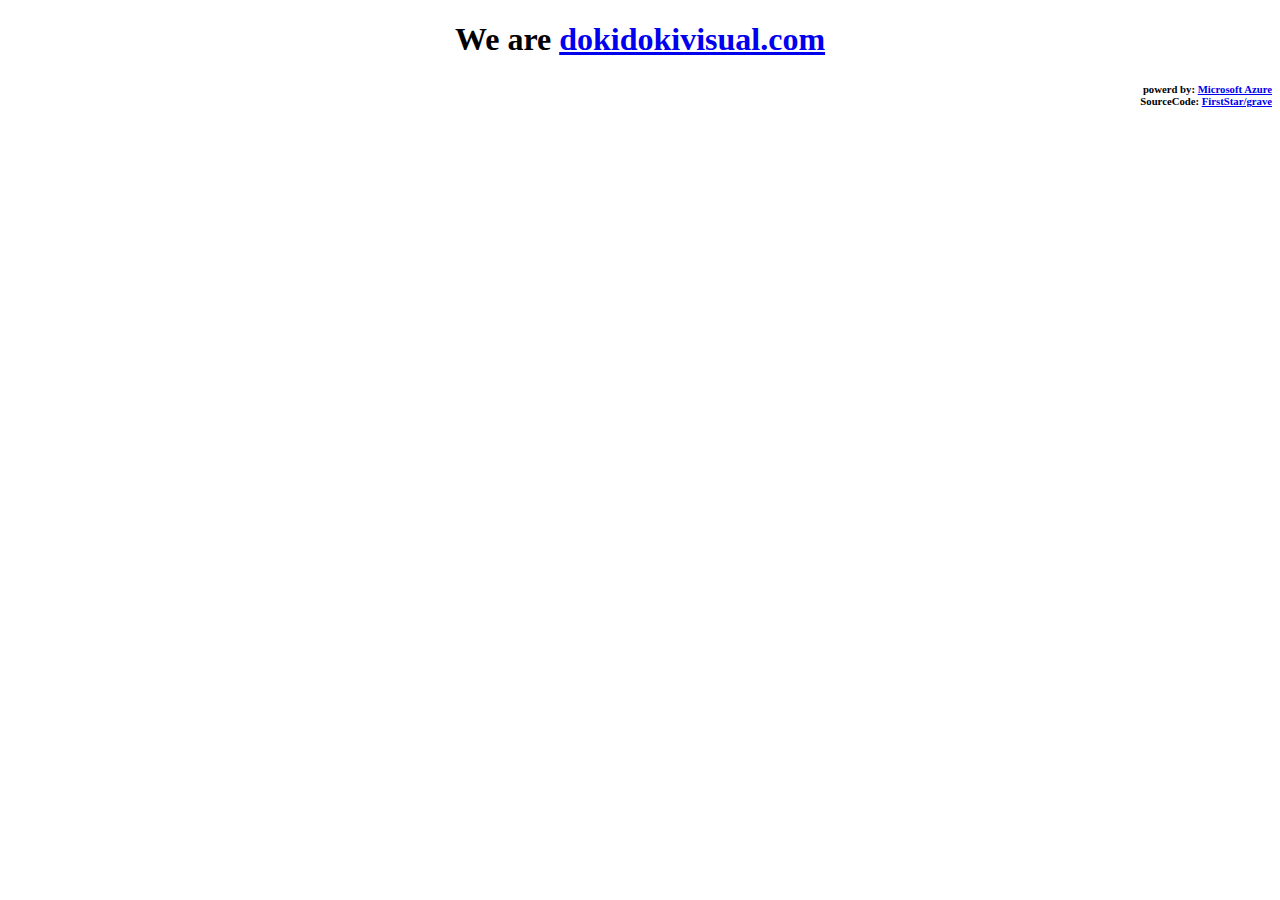
==== index.html @ e1efcb8a "ADD: source-code-link AND id attribute give away each div-tag." ====
<!doctype html>
<html>
<head>
<meta charset="UTF-8">
<title>おたく</title>
</head>

<body>

<div id="main">
	<h1 align="center">We are <a href="http://dokidokivisual.com">dokidokivisual.com</a></h1>
</div>

<div id="meta-infomations">
	<h6 align="right">powerd by:   <a href="http://azure.microsoft.com">Microsoft Azure</a><br>
        SourceCode: <a href="https://github.com/FirstStar/grave">FirstStar/grave</a></h6>
</div>

</body>
</html>
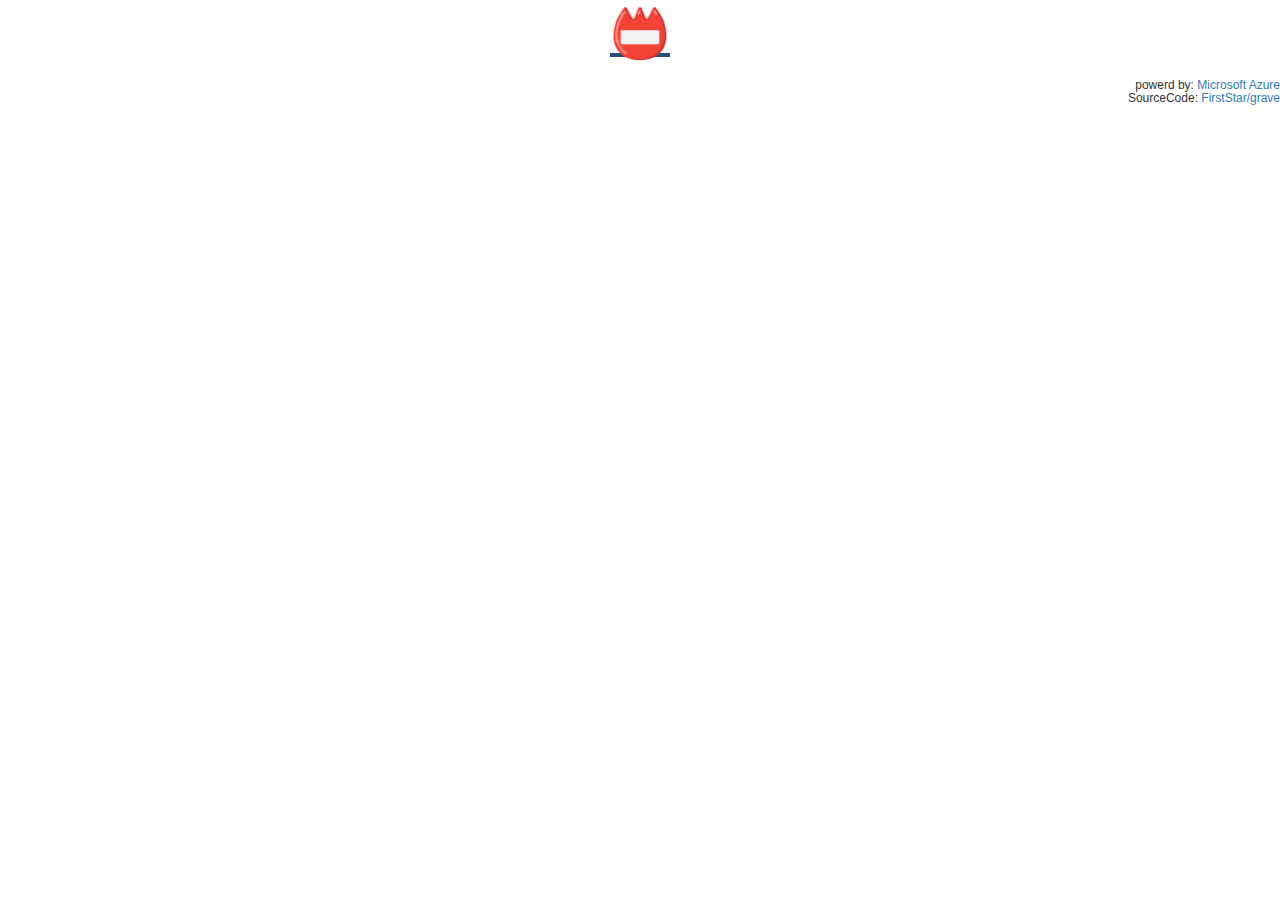
==== commit f428cbbd: "📛" ====
--- a/index.html
+++ b/index.html
@@ -1,20 +1,27 @@
 <!doctype html>
 <html>
 <head>
-<meta charset="UTF-8">
-<title>おたく</title>
+
+    <meta charset="UTF-8">
+	<title>Grave</title>
+	
+    <link rel="stylesheet" href="bower_components/bootstrap/dist/css/bootstrap.css">
+    <link rel="stylesheet" href="bower_components/bootstrap/dist/css/bootstrap-theme.css">
+    <script type="text/javascript" src="bower_components/jquery/dist/jquery.js"></script>
+    <script type="text/javascript" src="bower_components/bootstrap/dist/js/bootstrap.js"></script>
+
 </head>
 
 <body>
 
-<div id="main">
-	<h1 align="center">We are <a href="http://dokidokivisual.com">dokidokivisual.com</a></h1>
-</div>
+    <div id="main">
+	   <font size="24"><a href="http://twitter.com/schemelisp"><p align="center">📛</p></a></font>
+    </div>
 
-<div id="meta-infomations">
-	<h6 align="right">powerd by:   <a href="http://azure.microsoft.com">Microsoft Azure</a><br>
-        SourceCode: <a href="https://github.com/FirstStar/grave">FirstStar/grave</a></h6>
-</div>
+    <div id="meta-infomations">
+	   <h6 align="right">powerd by:   <a href="http://azure.microsoft.com">Microsoft Azure</a><br>
+           SourceCode: <a href="https://github.com/FirstStar/grave">FirstStar/grave</a></h6>
+    </div>
 
 </body>
 </html>
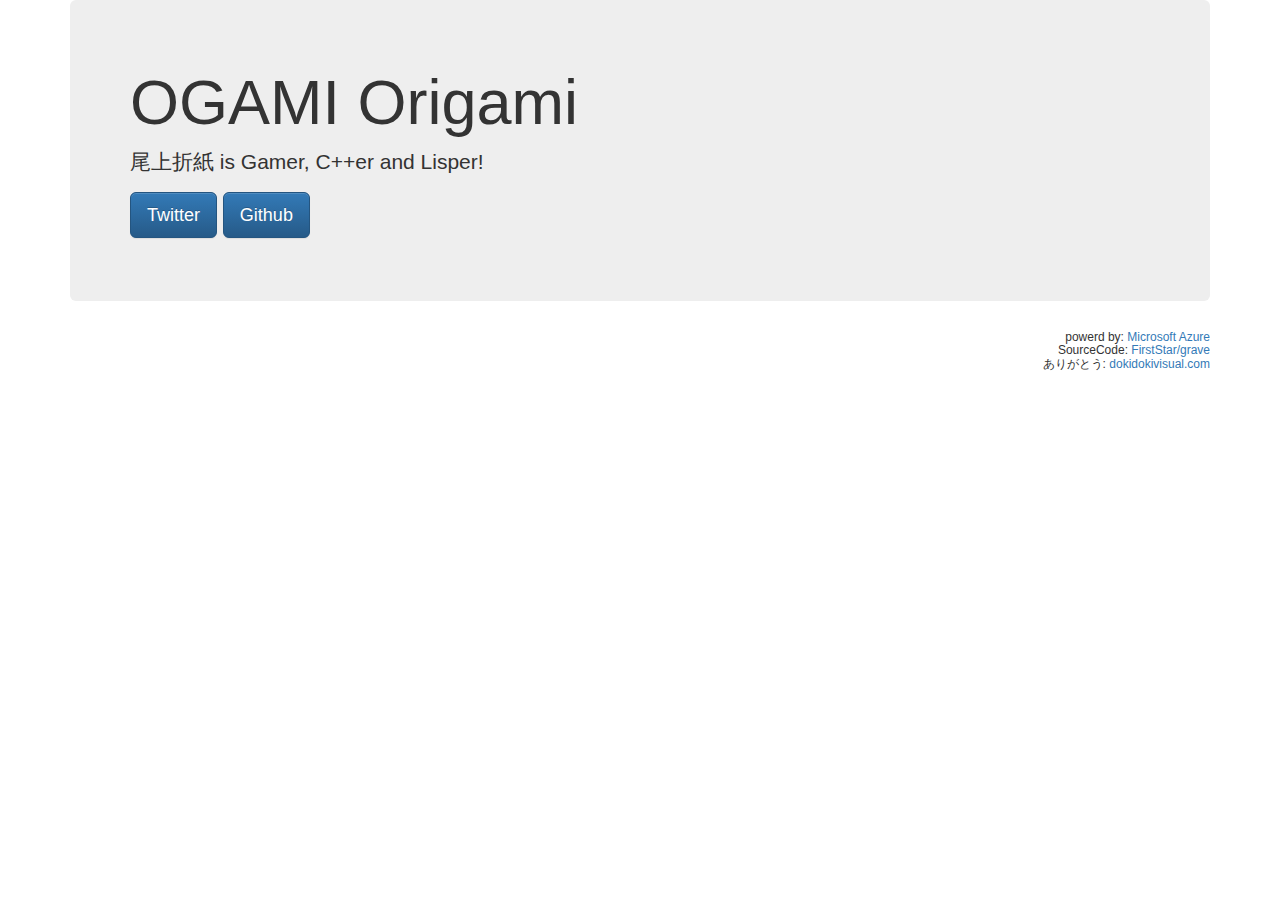
==== commit 51b3612f: "Merge pull request #2 from FirstStar/basicaly-new-design" ====
--- a/index.html
+++ b/index.html
@@ -13,15 +13,22 @@
 </head>
 
 <body>
-
-    <div id="main">
-	   <font size="24"><a href="http://twitter.com/schemelisp"><p align="center">📛</p></a></font>
+<section class="container">
+    <div class="jumbotron">
+        <h1>OGAMI Origami</h1>
+        <p>尾上折紙 is Gamer, C++er and Lisper!</p>
+        <p>
+            <a class="btn btn-primary btn-lg" href="http://twitter.com/schemelisp" role="button">Twitter</a>
+            <a class="btn btn-primary btn-lg" href="https://github.com/FirstStar" role="button">Github</a>
+        </p>
     </div>
-
     <div id="meta-infomations">
-	   <h6 align="right">powerd by:   <a href="http://azure.microsoft.com">Microsoft Azure</a><br>
-           SourceCode: <a href="https://github.com/FirstStar/grave">FirstStar/grave</a></h6>
+        <h6 align="right">
+            powerd by:   <a href="http://azure.microsoft.com">Microsoft Azure</a><br>
+            SourceCode: <a href="https://github.com/FirstStar/grave">FirstStar/grave</a><br>
+            ありがとう:  <a href="http://dokidokivisual.com">dokidokivisual.com</a>
+        </h6>
     </div>
-
+</section>
 </body>
 </html>
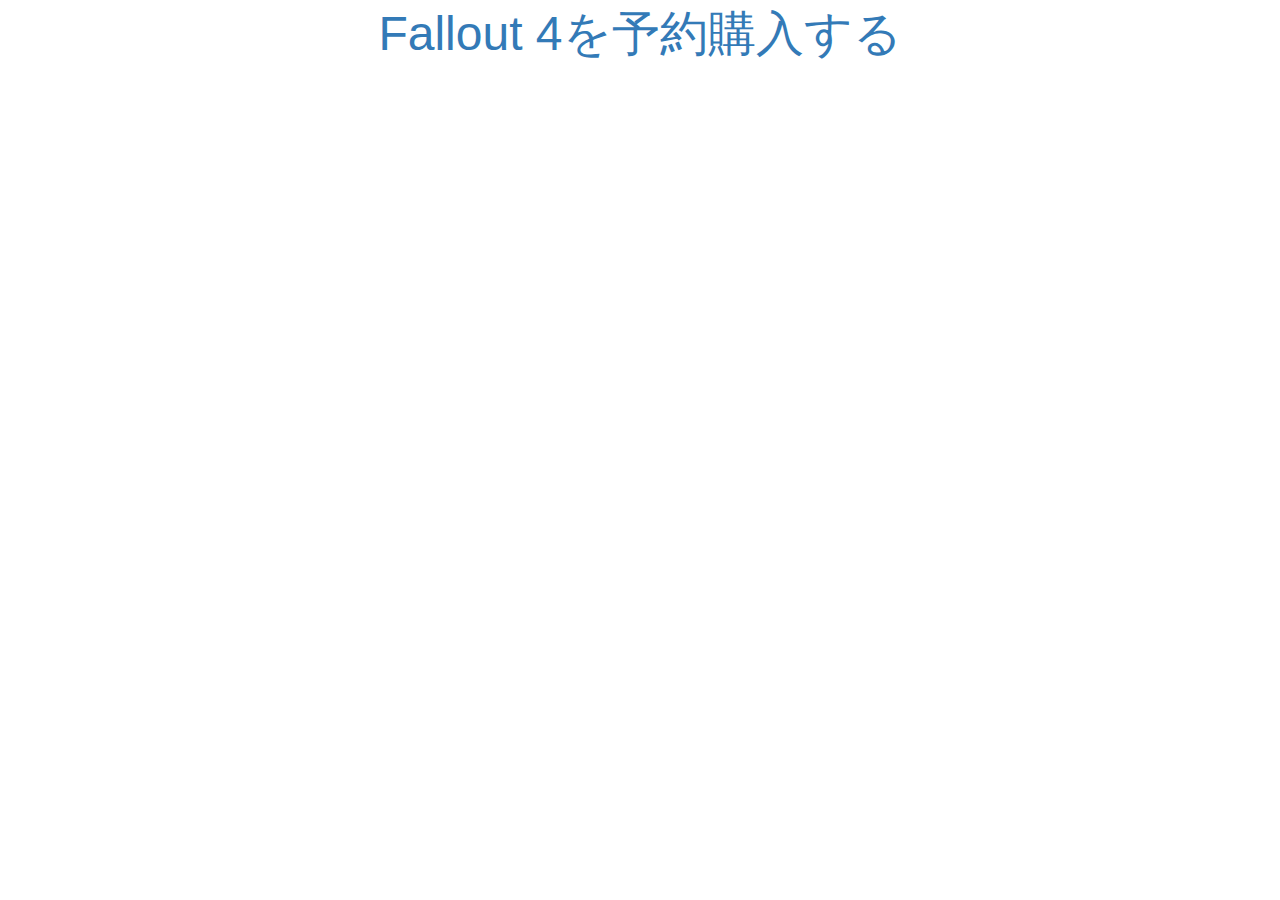
==== commit 757a2c16: "Fallout 4" ====
--- a/index.html
+++ b/index.html
@@ -3,6 +3,8 @@
 <head>
 
     <meta charset="UTF-8">
+    <meta http-equiv="X-UA-Compatible" content="IE=edge">
+	<meta name="viewport" content="width=device-width, initial-scale=1">
 	<title>Grave</title>
 	
     <link rel="stylesheet" href="bower_components/bootstrap/dist/css/bootstrap.css">
@@ -14,21 +16,7 @@
 
 <body>
 <section class="container">
-    <div class="jumbotron">
-        <h1>OGAMI Origami</h1>
-        <p>尾上折紙 is Gamer, C++er and Lisper!</p>
-        <p>
-            <a class="btn btn-primary btn-lg" href="http://twitter.com/schemelisp" role="button">Twitter</a>
-            <a class="btn btn-primary btn-lg" href="https://github.com/FirstStar" role="button">Github</a>
-        </p>
-    </div>
-    <div id="meta-infomations">
-        <h6 align="right">
-            powerd by:   <a href="http://azure.microsoft.com">Microsoft Azure</a><br>
-            SourceCode: <a href="https://github.com/FirstStar/grave">FirstStar/grave</a><br>
-            ありがとう:  <a href="http://dokidokivisual.com">dokidokivisual.com</a>
-        </h6>
-    </div>
+	<p align="center"><a href="http://store.steampowered.com/app/377160/"><font size="46">Fallout 4を予約購入する</font></a></p>
 </section>
 </body>
 </html>
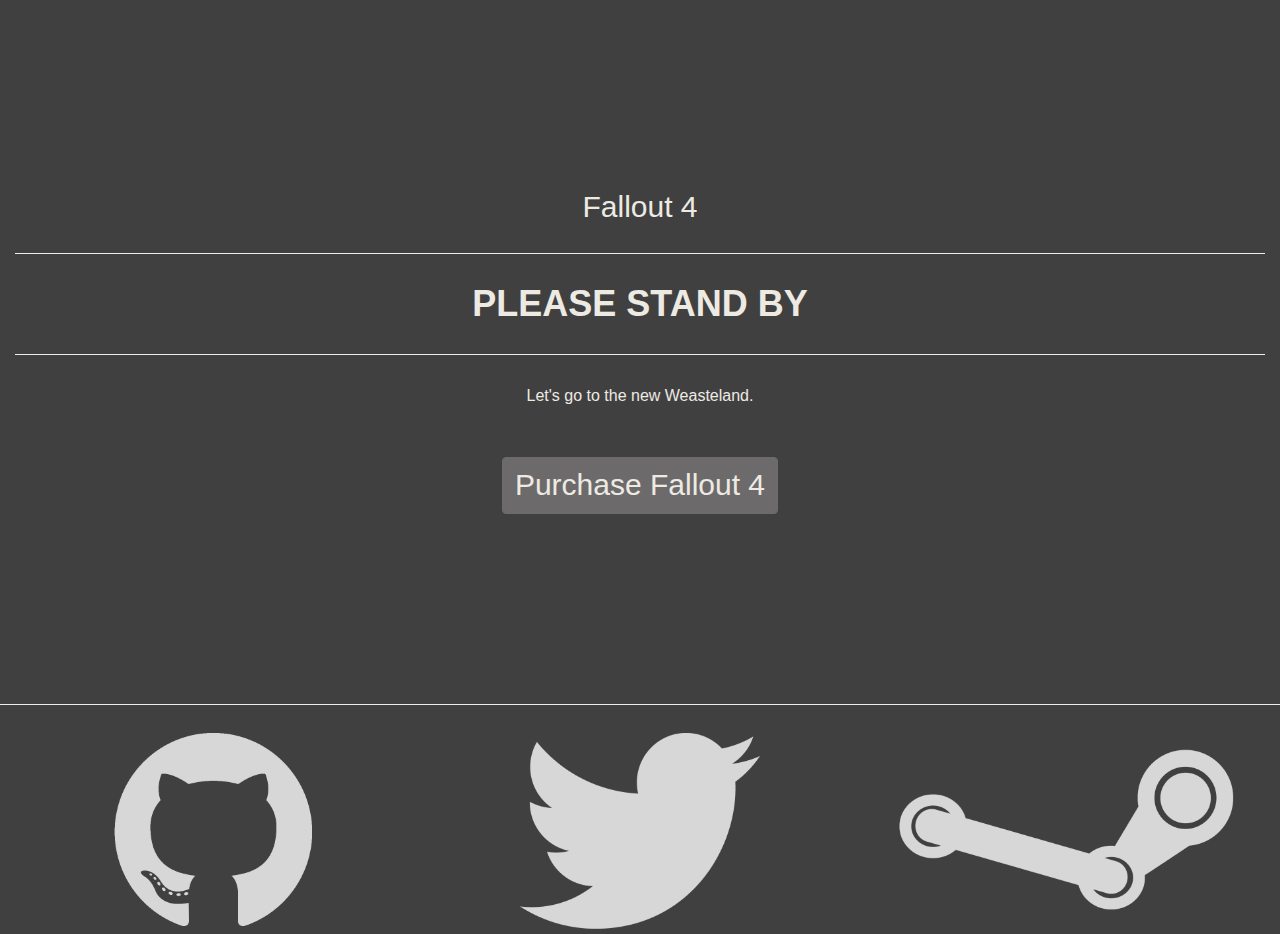
==== commit 63841a2a: "大学の課題で作ったファイルがいい感じなので採用" ====
--- a/index.html
+++ b/index.html
@@ -1,22 +1,57 @@
-<!doctype html>
+<!DOCTYPE html>
+
 <html>
-<head>
-
-    <meta charset="UTF-8">
-    <meta http-equiv="X-UA-Compatible" content="IE=edge">
-	<meta name="viewport" content="width=device-width, initial-scale=1">
-	<title>Grave</title>
-	
-    <link rel="stylesheet" href="bower_components/bootstrap/dist/css/bootstrap.css">
-    <link rel="stylesheet" href="bower_components/bootstrap/dist/css/bootstrap-theme.css">
-    <script type="text/javascript" src="bower_components/jquery/dist/jquery.js"></script>
-    <script type="text/javascript" src="bower_components/bootstrap/dist/js/bootstrap.js"></script>
-
-</head>
-
-<body>
-<section class="container">
-	<p align="center"><a href="http://store.steampowered.com/app/377160/"><font size="46">Fallout 4を予約購入する</font></a></p>
-</section>
-</body>
-</html>
+	<head>
+    	<link rel="stylesheet" type="text/css" href="bower_components/bootstrap/dist/css/bootstrap.min.css">
+        <script src="bower_components/bootstrap/dist/js/bootstrap.min.js"></script>
+        
+        <link rel="stylesheet/less" type="text/css" href="less/style.less">
+        
+    	<meta charset="utf-8">
+        <meta http-equiv="X-UA-Compatible" content="IE=edge">
+        <meta name="viewport" content="width=device-width, initial-scale=1">
+        <meta name="description" content="">
+        <meta name="author" content="">
+    	
+        <title>Graveyard</title>
+        
+        <script src="bower_components/less/dist/less.min.js" type="text/javascript"></script>
+    </head>
+    
+    <body>
+        <header>
+            <div class="header-content">
+                <div class="header-content-inner">
+                    <h2>Fallout 4<h2>
+                    <hr>
+                    <h1>PLEASE STAND BY</h1>
+                    <hr>
+                    <p>Let's go to the new Weasteland.</p>
+                    <a href="http://store.steampowered.com/app/377160/" class="btn btn-default btn-xl">Purchase Fallout 4</a>
+                </div>
+            </div>
+        </header> <!-- header end-->
+        <hr>
+        <section class="no-padding" id="portfolio">
+            <div class="container-fluid">
+                <div class="row no-gutter">
+                    <div class="col-lg-4 col-sm-4">
+                        <a href="http://github.com/FirstStar" class="portfolio-box">
+                            <img src="images/github.png" class="img-responsive" alt="">
+                        </a>
+                    </div>
+                    <div class="col-lg-4 col-sm-4">
+                        <a href="http://twitter.com/schemelisp" class="portfolio-box">
+                            <img src="images/twitter_.png" class="img-responsive" alt="">
+                        </a>
+                    </div>
+                    <div class="col-lg-4 col-sm-4">
+                        <a href="http://steamcommunity.com/id/on_origami" class="portfolio-box">
+                            <img src="images/steam_.png" class="img-responsive" alt="">
+                        </a>
+                    </div>
+                </div>
+            </div>
+        </section>
+    </body>
+</html>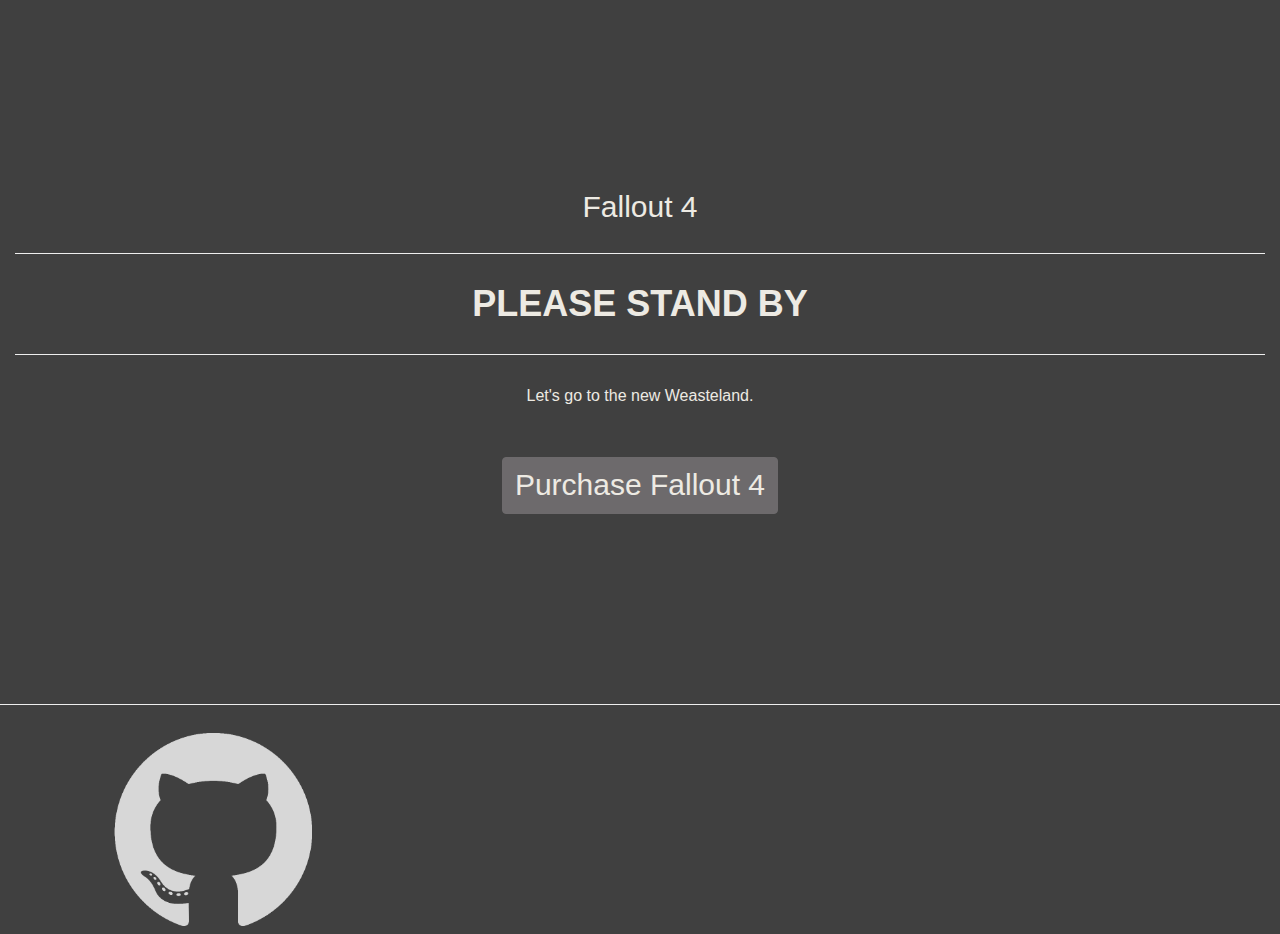
==== commit 28389999: "ア！" ====
--- a/index.html
+++ b/index.html
@@ -42,12 +42,12 @@
                     </div>
                     <div class="col-lg-4 col-sm-4">
                         <a href="http://twitter.com/schemelisp" class="portfolio-box">
-                            <img src="images/twitter_.png" class="img-responsive" alt="">
+                            <img src="images/twitter.png" class="img-responsive" alt="">
                         </a>
                     </div>
                     <div class="col-lg-4 col-sm-4">
                         <a href="http://steamcommunity.com/id/on_origami" class="portfolio-box">
-                            <img src="images/steam_.png" class="img-responsive" alt="">
+                            <img src="images/steam.png" class="img-responsive" alt="">
                         </a>
                     </div>
                 </div>
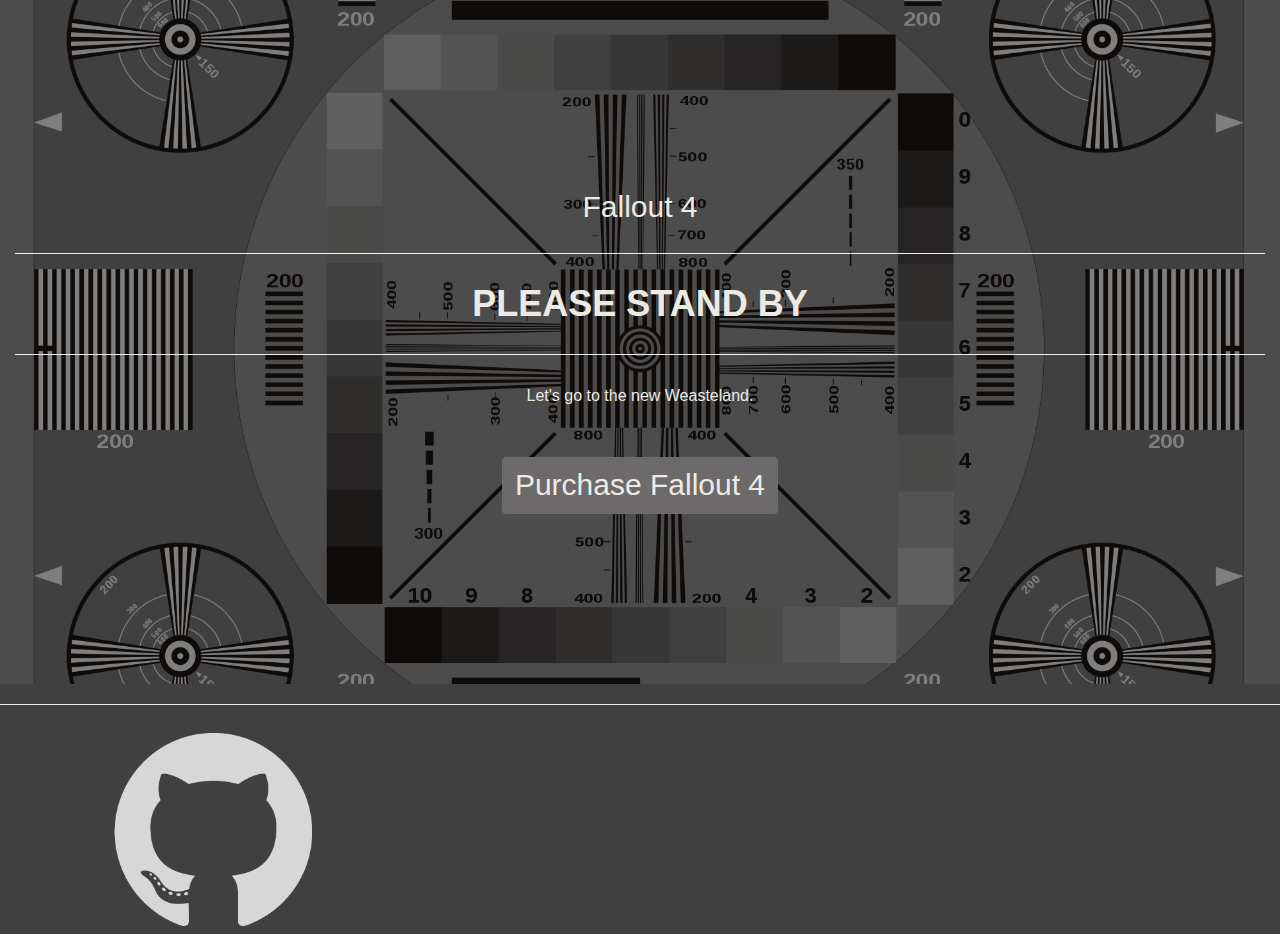
==== commit 63630352: "Lessが動いてくれないのでcssにコンパイル" ====
--- a/index.html
+++ b/index.html
@@ -5,7 +5,8 @@
     	<link rel="stylesheet" type="text/css" href="bower_components/bootstrap/dist/css/bootstrap.min.css">
         <script src="bower_components/bootstrap/dist/js/bootstrap.min.js"></script>
         
-        <link rel="stylesheet/less" type="text/css" href="less/style.less">
+		<!--<link rel="stylesheet/less" type="text/css" href="less/style.less">-->
+		<link rel="stylesheet" type="text/css" href="less/style.css">
         
     	<meta charset="utf-8">
         <meta http-equiv="X-UA-Compatible" content="IE=edge">
@@ -15,7 +16,7 @@
     	
         <title>Graveyard</title>
         
-        <script src="bower_components/less/dist/less.min.js" type="text/javascript"></script>
+		<!--<script src="bower_components/less/dist/less.min.js" type="text/javascript"></script>-->
     </head>
     
     <body>
@@ -54,4 +55,4 @@
             </div>
         </section>
     </body>
-</html>+</html>
--- a/less/style.css
+++ b/less/style.css
@@ -0,0 +1,71 @@
+body {
+  background-color: #404040;
+}
+header {
+  color: #edeae3;
+  position: relative;
+  width: 100%;
+  min-height: auto;
+  text-align: center;
+  background-image: url("../images/res.png");
+  background-position: center;
+  -webkit-background-size: cover;
+  -moz-background-size: cover;
+  background-size: cover;
+  -o-background-size: cover;
+}
+header .header-content {
+  position: relative;
+  width: 100%;
+  text-align: center;
+  padding: 170px 15px;
+}
+header .header-content .header-content-inner a {
+  color: #6d6a6c;
+  font-size: 30px;
+  font-weight: 500;
+}
+header .header-content .header-content-inner a:link,
+header .header-content .header-content-inner a:visited,
+header .header-content .header-content-inner a:hover,
+header .header-content .header-content-inner a:active {
+  color: #edeae3;
+}
+header .header-content .header-content-inner h1 {
+  margin-top: 0;
+  margin-bottom: 0;
+  text-transform: uppercase;
+  font-weight: 700;
+  font-size: 46;
+}
+header .header-content .header-content-inner h1 h2 {
+  font-size: 30;
+}
+header .header-content .header-content-inner hr {
+  margin: 30px auto;
+}
+header .header-content .header-content-inner p {
+  margin-bottom: 50px;
+  font-size: 16px;
+  font-weight: 300;
+}
+.text-center {
+  background-color: #6d6a6c;
+  color: #edeae3;
+  align-content: center;
+  font-size: 32;
+  font-weight: 400;
+}
+.btn-default {
+  border-color: #6d6a6c;
+  background-color: #6d6a6c;
+  color: #edeae3;
+}
+.btn-default:hover,
+.btn-default:focus,
+.btn-default:active,
+.btn-default.focus,
+.btn-default.active {
+  background-color: #6d6a6c;
+  color: #edeae3;
+}
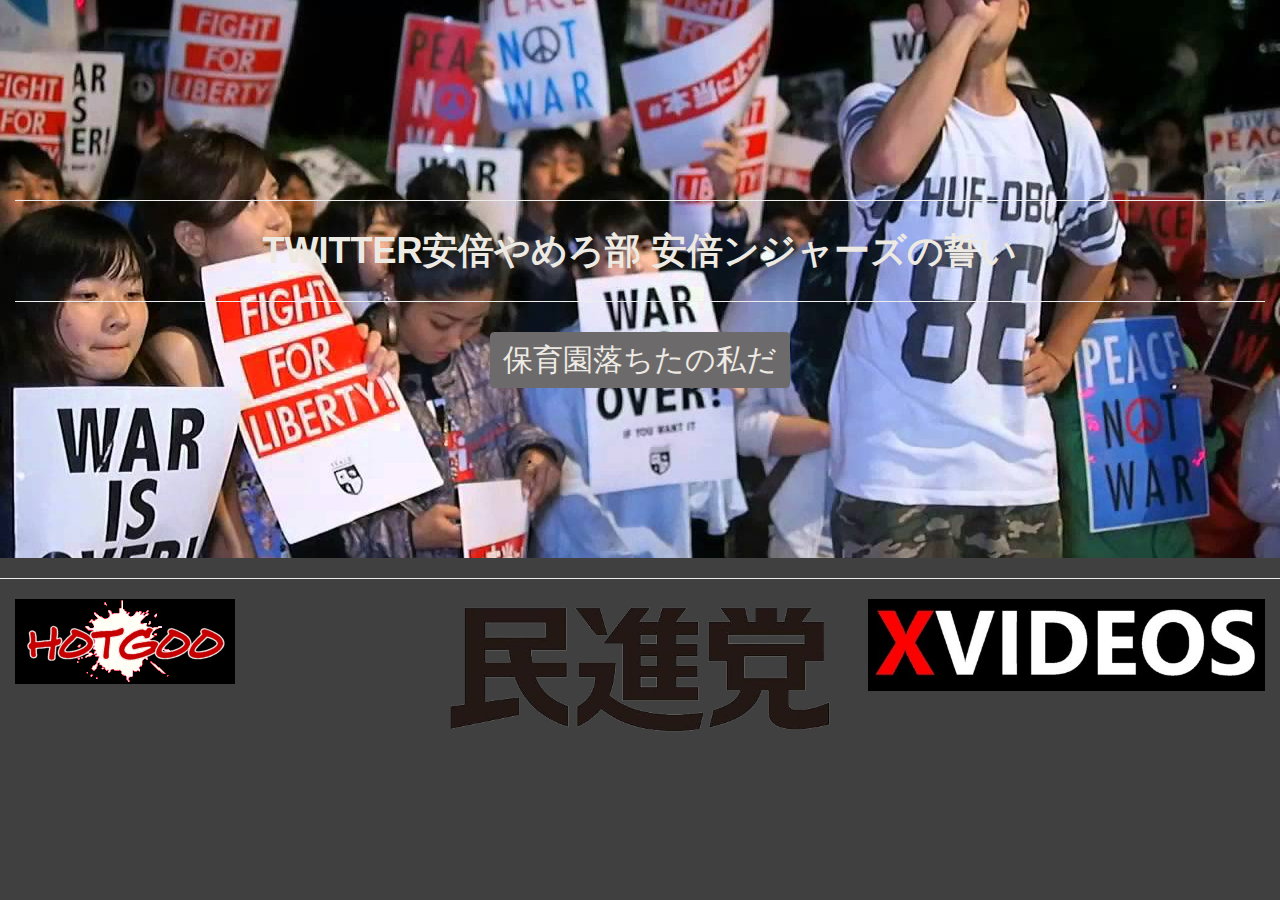
==== commit 2d981f98: "エイプリルフール用コミット 日本よ,これが政治だ" ====
--- a/index.html
+++ b/index.html
@@ -23,12 +23,10 @@
         <header>
             <div class="header-content">
                 <div class="header-content-inner">
-                    <h2>Fallout 4<h2>
                     <hr>
-                    <h1>PLEASE STAND BY</h1>
+                    <h1>Twitter安倍やめろ部 安倍ンジャーズの誓い</h1>
                     <hr>
-                    <p>Let's go to the new Weasteland.</p>
-                    <a href="http://store.steampowered.com/app/377160/" class="btn btn-default btn-xl">Purchase Fallout 4</a>
+                    <a href="http://video.fc2.com/a/content/20150507DsqPhyzy/" class="btn btn-default btn-xl">保育園落ちたの私だ</a>
                 </div>
             </div>
         </header> <!-- header end-->
@@ -37,18 +35,18 @@
             <div class="container-fluid">
                 <div class="row no-gutter">
                     <div class="col-lg-4 col-sm-4">
-                        <a href="http://github.com/FirstStar" class="portfolio-box">
-                            <img src="images/github.png" class="img-responsive" alt="">
+                        <a href="http://http://www.hotgoo.com" class="portfolio-box">
+                            <img src="images/ホモ.gif" class="img-responsive" alt="">
                         </a>
                     </div>
                     <div class="col-lg-4 col-sm-4">
-                        <a href="http://twitter.com/schemelisp" class="portfolio-box">
-                            <img src="images/twitter.png" class="img-responsive" alt="">
+                        <a href="https://www.minshin.jp" class="portfolio-box">
+                            <img src="images/最終処分場.png" class="img-responsive" alt="">
                         </a>
                     </div>
                     <div class="col-lg-4 col-sm-4">
-                        <a href="http://steamcommunity.com/id/on_origami" class="portfolio-box">
-                            <img src="images/steam.png" class="img-responsive" alt="">
+                        <a href="http://www.xvideos.com" class="portfolio-box">
+                            <img src="images/クソ良い.jpg" class="img-responsive" alt="">
                         </a>
                     </div>
                 </div>
--- a/less/style.css
+++ b/less/style.css
@@ -7,7 +7,7 @@
   width: 100%;
   min-height: auto;
   text-align: center;
-  background-image: url("../images/res.png");
+  background-image: url("../images/バカ.jpg");
   background-position: center;
   -webkit-background-size: cover;
   -moz-background-size: cover;
